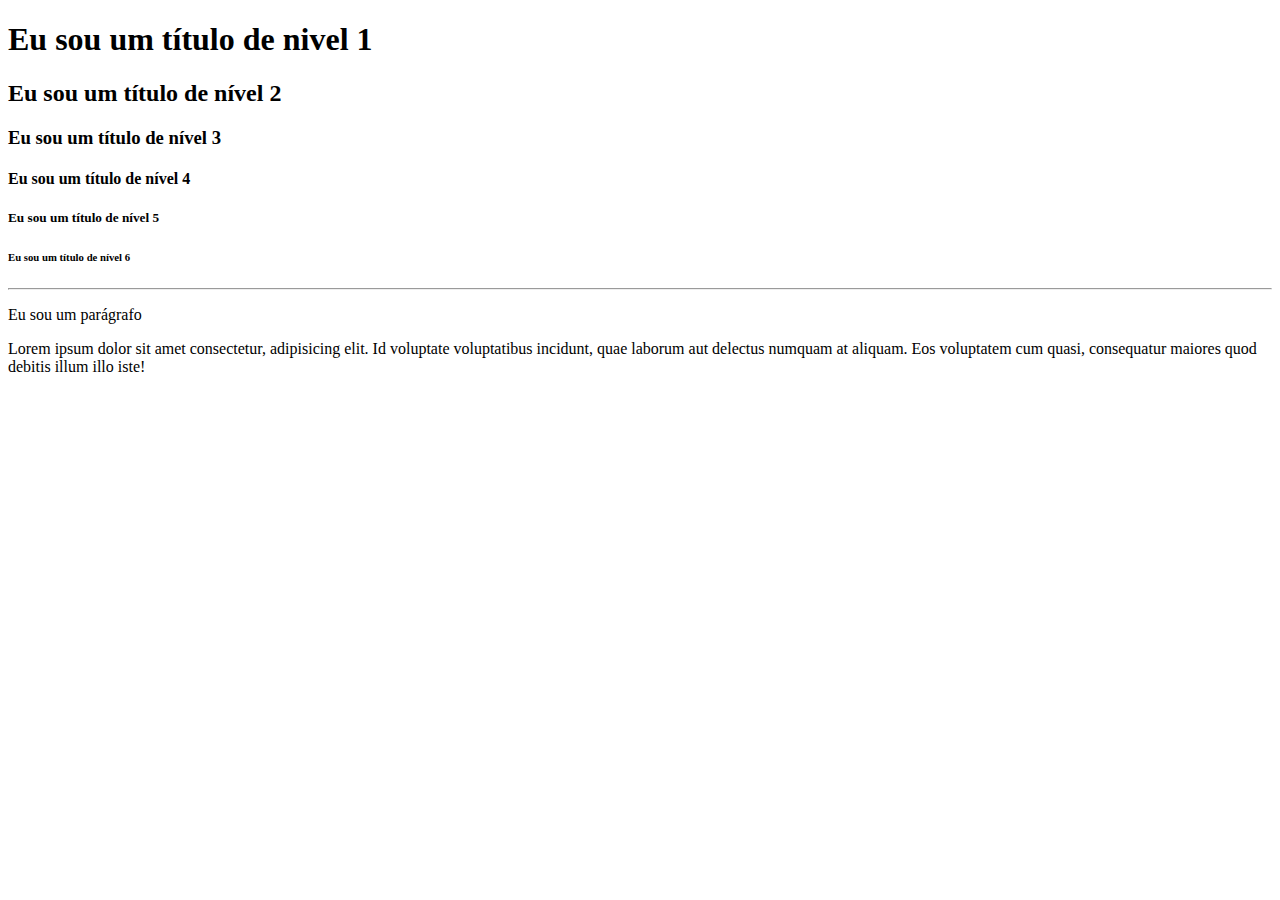
==== aula_27-02/index.html @ 34158c92 "Aula do dia 27/02. Criei os folders necessários para um projeto de programação, iniciei o arquivo in" ====
<!--Especifica o HTML5-->
<!DOCTYPE html>

<html lang="pt-BR"> <!--Define a linguagem do site-->
    <head>
        <title>Nome da Aba</title>
        <meta charset="utf-8"> <!--Justifica a acentuação dos caracteres-->
    </head>
    <body>
        <h1>Eu sou um título de nivel 1</h1>
        <h2>Eu sou um título de nível 2</h2>
        <h3>Eu sou um título de nível 3</h3>
        <h4>Eu sou um título de nível 4</h4>
        <h5>Eu sou um título de nível 5</h5>
        <h6>Eu sou um título de nível 6</h6>

        <hr>

        <p>Eu sou um parágrafo</p>
        <p>Lorem ipsum dolor sit amet consectetur, adipisicing elit. Id voluptate voluptatibus incidunt, quae laborum aut delectus numquam at aliquam. Eos voluptatem cum quasi, consequatur maiores quod debitis illum illo iste!</p>

    </body>
</html>
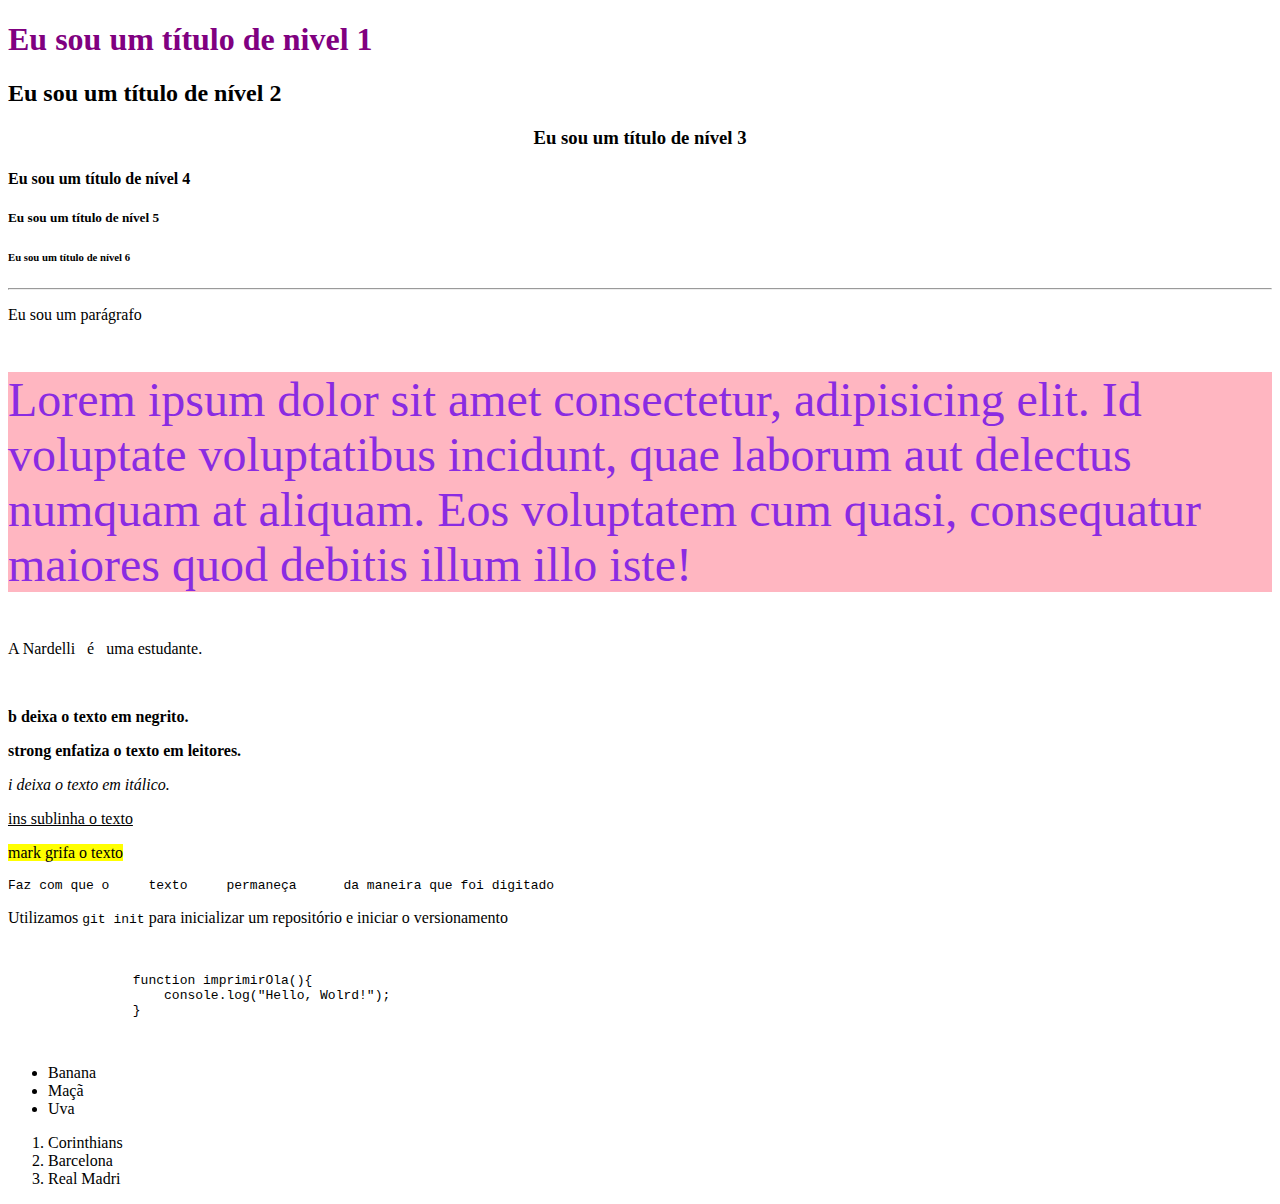
==== commit f8463b65: "Aula_27-02 Adicionei algumas outras tags, adicionei listas ordenadas e não ordenadas, fiz menção a u" ====
--- a/aula_27-02/index.html
+++ b/aula_27-02/index.html
@@ -7,17 +7,52 @@
         <meta charset="utf-8"> <!--Justifica a acentuação dos caracteres-->
     </head>
     <body>
-        <h1>Eu sou um título de nivel 1</h1>
+        <h1 style="color: purple">Eu sou um título de nivel 1</h1>
         <h2>Eu sou um título de nível 2</h2>
-        <h3>Eu sou um título de nível 3</h3>
+        <h3 style="text-align: center;">Eu sou um título de nível 3</h3>
         <h4>Eu sou um título de nível 4</h4>
         <h5>Eu sou um título de nível 5</h5>
         <h6>Eu sou um título de nível 6</h6>
 
-        <hr>
+        <hr> <!--Adiciona uma linha na tela-->
 
         <p>Eu sou um parágrafo</p>
-        <p>Lorem ipsum dolor sit amet consectetur, adipisicing elit. Id voluptate voluptatibus incidunt, quae laborum aut delectus numquam at aliquam. Eos voluptatem cum quasi, consequatur maiores quod debitis illum illo iste!</p>
 
+        <p style="background:lightpink; color: blueviolet; font-size: 3rem;">Lorem ipsum dolor sit amet consectetur, adipisicing elit. Id voluptate voluptatibus incidunt, quae laborum aut delectus numquam at aliquam. Eos voluptatem cum quasi, consequatur maiores quod debitis illum illo iste!</p>
+
+        <p>A Nardelli          &nbsp; é         &nbsp; uma estudante.</p>
+
+        <br> <!--Quebra a linha e/ou adiciona linhas-->
+
+        <p><b>b deixa o texto em negrito.</b></p>
+        <p><strong>strong enfatiza o texto em leitores.</strong></p>
+        <p><i>i deixa o texto em itálico.</i></p>
+        <p><ins>ins sublinha o texto</ins></p>
+        <p><mark>mark grifa o texto</mark></p>
+        <pre>Faz com que o     texto     permaneça      da maneira que foi digitado</pre>
+
+        <p>Utilizamos <code>git init</code> para inicializar um repositório e iniciar o versionamento</p>
+
+        <pre> <!--Nesse caso, a function é mostrada exatamente da maneira que escrevemos ela abaixo-->
+            <code>
+                function imprimirOla(){
+                    console.log("Hello, Wolrd!");
+                }
+            </code>
+        </pre>
+
+        <ul> <!--Cria uma lista não-ordenada -->
+            <li>Banana</li>
+            <li>Maçã</li>
+            <li>Uva</li>
+        </ul>
+
+        <ol> <!--Cria uma lista ordenada -->
+            <li>Corinthians</li>
+            <li>Barcelona</li>
+            <li>Real Madri</li>
+        </ol>
+
+        <!--Conferir o site MDM WEB DOCS: developer.mozilla.org/en-US/docs/Web/HTML-->
     </body>
 </html>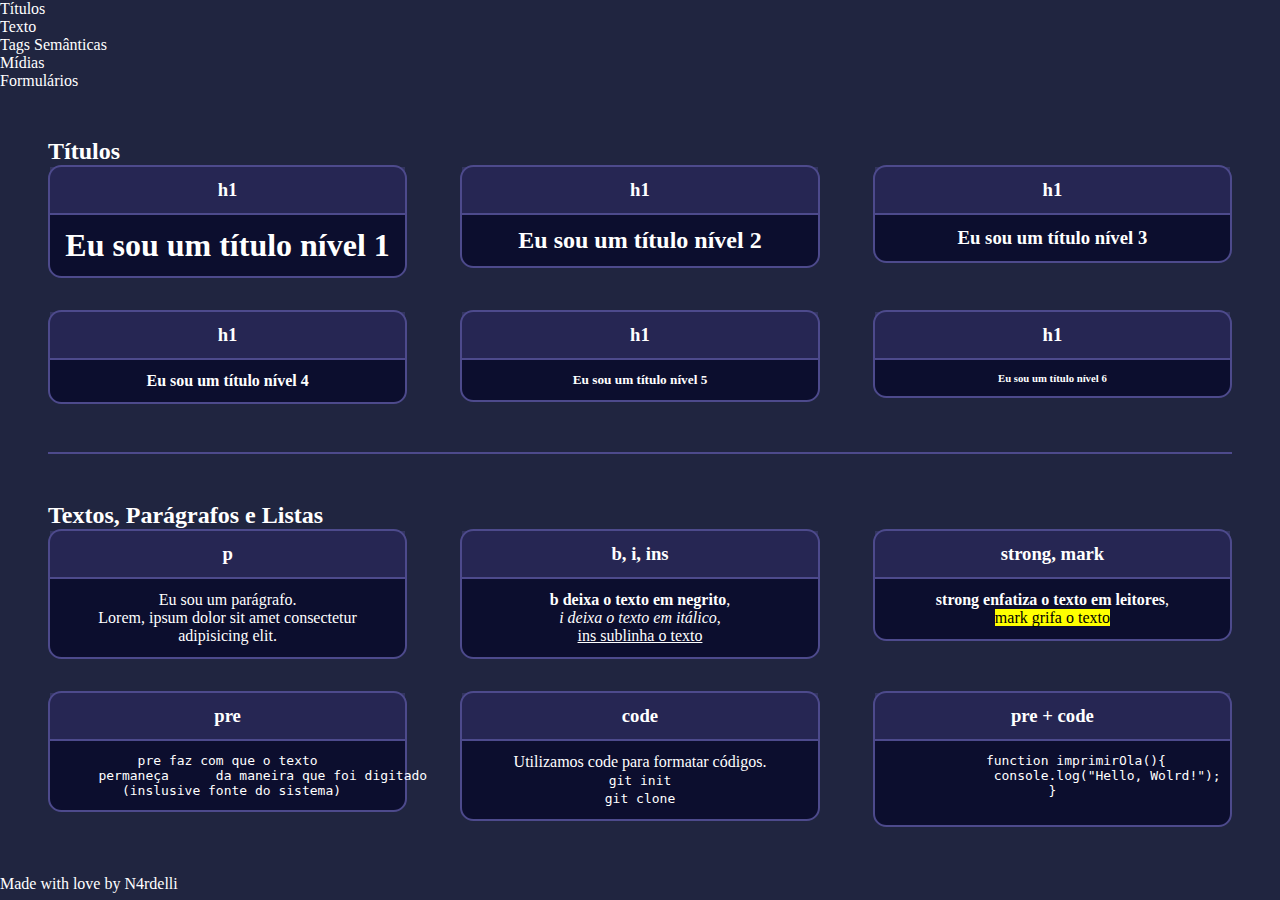
==== commit a478dd78: "Declarando css" ====
--- a/aula_27-02/index.html
+++ b/aula_27-02/index.html
@@ -1,58 +1,223 @@
 <!--Especifica o HTML5-->
 <!DOCTYPE html>
 
-<html lang="pt-BR"> <!--Define a linguagem do site-->
-    <head>
-        <title>Nome da Aba</title>
-        <meta charset="utf-8"> <!--Justifica a acentuação dos caracteres-->
-    </head>
-    <body>
-        <h1 style="color: purple">Eu sou um título de nivel 1</h1>
+<html lang="pt-BR">
+  <!--Define a linguagem do site-->
+  <head>
+    <title>Aprendendo Html</title>
+    <meta charset="utf-8" />
+    <link rel="stylesheet" type="text/css" href="./css/style.css" />
+    <!--Justifica a acentuação dos caracteres-->
+  </head>
+  <body>
+    <header>
+      <ul>
+        <li>Títulos</li>
+        <li>Texto</li>
+        <li>Tags Semânticas</li>
+        <li>Mídias</li>
+        <li>Formulários</li>
+      </ul>
+    </header>
+
+    <main>
+      <section>
+        <h2>Títulos</h2>
+        <div class="divContainer">
+          <div class="divBox">
+            <h3>h1</h3>
+            <hr style="border: 1px solid #4d4a8c" />
+            <div class="boxContent"><h1>Eu sou um título nível 1</h1></div>
+          </div>
+
+          <div class="divBox">
+            <h3>h1</h3>
+            <hr style="border: 1px solid #4d4a8c" />
+            <div class="boxContent"><h2>Eu sou um título nível 2</h2></div>
+          </div>
+
+          <div class="divBox">
+            <h3>h1</h3>
+            <hr style="border: 1px solid #4d4a8c" />
+            <div class="boxContent">
+              <h3 style="background: none; padding: 0rem">
+                Eu sou um título nível 3
+              </h3>
+            </div>
+          </div>
+
+          <div class="divBox">
+            <h3>h1</h3>
+            <hr style="border: 1px solid #4d4a8c" />
+            <div class="boxContent"><h4>Eu sou um título nível 4</h4></div>
+          </div>
+
+          <div class="divBox">
+            <h3>h1</h3>
+            <hr style="border: 1px solid #4d4a8c" />
+            <div class="boxContent"><h5>Eu sou um título nível 5</h5></div>
+          </div>
+
+          <div class="divBox">
+            <h3>h1</h3>
+            <hr style="border: 1px solid #4d4a8c" />
+            <div class="boxContent"><h6>Eu sou um título nível 6</h6></div>
+          </div>
+        </div>
+      </section>
+
+      <hr style="border: 1px solid #4d4a8c; margin: 0rem 3rem;" />
+
+      <section>
+        <h2>Textos, Parágrafos e Listas</h2>
+        <div class="divContainer">
+          <div class="divBox">
+            <h3>p</h3>
+            <hr style="border: 1px solid #4d4a8c" />
+            <div class="boxContent">
+              <p>
+                Eu sou um parágrafo.<br />Lorem, ipsum dolor sit amet
+                consectetur adipisicing elit.
+              </p>
+            </div>
+          </div>
+
+          <div class="divBox">
+            <h3>b, i, ins</h3>
+            <hr style="border: 1px solid #4d4a8c" />
+            <div class="boxContent">
+              <p>
+                <b>b deixa o texto em negrito</b>,<br /><i
+                  >i deixa o texto em itálico</i
+                >,<br /><ins>ins sublinha o texto</ins>
+              </p>
+            </div>
+          </div>
+
+          <div class="divBox">
+            <h3>strong, mark</h3>
+            <hr style="border: 1px solid #4d4a8c" />
+            <div class="boxContent">
+              <p>
+                <strong>strong enfatiza o texto em leitores</strong>,<br /><mark
+                  >mark grifa o texto</mark
+                >
+              </p>
+            </div>
+          </div>
+
+          <div class="divBox">
+            <h3>pre</h3>
+            <hr style="border: 1px solid #4d4a8c" />
+            <div class="boxContent">
+              <p></p>
+              <pre>pre faz com que o texto<br>         permaneça      da maneira que foi digitado<br> (inslusive fonte do sistema)</pre>
+            </div>
+          </div>
+
+          <div class="divBox">
+            <h3>code</h3>
+            <hr style="border: 1px solid #4d4a8c" />
+            <div class="boxContent">
+              <p>
+                Utilizamos code para formatar códigos.<br /><code>git init</code
+                ><br /><code>git clone</code>
+              </p>
+            </div>
+          </div>
+
+          <div class="divBox">
+            <h3>pre + code</h3>
+            <hr style="border: 1px solid #4d4a8c" />
+            <div class="boxContent">
+              <pre>
+      <code>function imprimirOla(){
+              console.log("Hello, Wolrd!");
+}</code>
+              </pre>
+            </div>
+          </div>
+        </div>
+      </section>
+    </main>
+
+    <footer>Made with love by N4rdelli</footer>
+  </body>
+
+  <!--<body>
+    <main>
+      <div class="divTextos">
+        <h1 style="text-align: center">Eu sou um título de nivel 1</h1>
         <h2>Eu sou um título de nível 2</h2>
-        <h3 style="text-align: center;">Eu sou um título de nível 3</h3>
+        <h3 style="color: purple">Eu sou um título de nível 3</h3>
         <h4>Eu sou um título de nível 4</h4>
         <h5>Eu sou um título de nível 5</h5>
         <h6>Eu sou um título de nível 6</h6>
-
-        <hr> <!--Adiciona uma linha na tela-->
-
+      </div>
+
+      <hr />
+      //Adiciona uma linha na tela
+
+      <div class="divParagrafos">
         <p>Eu sou um parágrafo</p>
 
-        <p style="background:lightpink; color: blueviolet; font-size: 3rem;">Lorem ipsum dolor sit amet consectetur, adipisicing elit. Id voluptate voluptatibus incidunt, quae laborum aut delectus numquam at aliquam. Eos voluptatem cum quasi, consequatur maiores quod debitis illum illo iste!</p>
-
-        <p>A Nardelli          &nbsp; é         &nbsp; uma estudante.</p>
-
-        <br> <!--Quebra a linha e/ou adiciona linhas-->
-
+        <p style="background: lightpink; color: blueviolet; font-size: 1.5rem">
+          Lorem ipsum dolor sit amet consectetur, adipisicing elit. Id voluptate
+          voluptatibus incidunt, quae laborum aut delectus numquam at aliquam.
+          Eos voluptatem cum quasi, consequatur maiores quod debitis illum illo
+          iste!
+        </p>
+
+        <p>A Nardelli &nbsp; é &nbsp; uma estudante.</p>
+      </div>
+
+      <hr />
+
+      <div class="divFormatacao">
         <p><b>b deixa o texto em negrito.</b></p>
         <p><strong>strong enfatiza o texto em leitores.</strong></p>
         <p><i>i deixa o texto em itálico.</i></p>
         <p><ins>ins sublinha o texto</ins></p>
         <p><mark>mark grifa o texto</mark></p>
-        <pre>Faz com que o     texto     permaneça      da maneira que foi digitado</pre>
-
-        <p>Utilizamos <code>git init</code> para inicializar um repositório e iniciar o versionamento</p>
-
-        <pre> <!--Nesse caso, a function é mostrada exatamente da maneira que escrevemos ela abaixo-->
+        <p><pre>pre faz com que o     texto     permaneça      da maneira que foi digitado (inslusive fonte do sistema)</pre></p>
+        
+
+        <p>
+          Utilizamos <code>git init</code> para inicializar um repositório e
+          iniciar o versionamento
+        </p>
+
+        <pre> //Nesse caso, a function é mostrada exatamente da maneira que escrevemos ela abaixo
             <code>
                 function imprimirOla(){
                     console.log("Hello, Wolrd!");
                 }
             </code>
         </pre>
-
-        <ul> <!--Cria uma lista não-ordenada -->
-            <li>Banana</li>
-            <li>Maçã</li>
-            <li>Uva</li>
+      </div>
+
+      <hr />
+
+      <div class="divListas">
+        <ul>
+          //Cria uma lista não-ordenada
+          <li>Banana</li>
+          <li>Maçã</li>
+          <li>Uva</li>
         </ul>
 
-        <ol> <!--Cria uma lista ordenada -->
-            <li>Corinthians</li>
-            <li>Barcelona</li>
-            <li>Real Madri</li>
+        <ol>
+          //Cria uma lista ordenada
+          <li>Corinthians</li>
+          <li>Barcelona</li>
+          <li>Real Madri</li>
         </ol>
-
-        <!--Conferir o site MDM WEB DOCS: developer.mozilla.org/en-US/docs/Web/HTML-->
-    </body>
-</html>+      </div>
+    </main>
+
+    <br />
+    //Quebra a linha e/ou adiciona linhas
+
+    //Conferir o site MDM WEB DOCS: developer.mozilla.org/en-US/docs/Web/HTML
+  </body> -->
+</html>
--- a/aula_27-02/css/style.css
+++ b/aula_27-02/css/style.css
@@ -0,0 +1,43 @@
+*{
+    margin: 0;
+    padding: 0;
+}
+
+body{
+    background-color: #202540;
+    color: #fff;
+}
+
+section{
+    padding: 3rem;
+}
+
+.divContainer{
+    display: flex;
+    flex-direction: row;
+    flex-wrap: wrap;
+    justify-content: space-between;
+    row-gap: 2rem;
+}
+
+.divBox{
+    width: 30%;
+    height: fit-content;
+    background-color: #0C0E2E;
+    border-radius: 10pt;
+    border: 2px solid #4D4A8C;
+}
+
+h3{
+    text-align: center;
+    padding: 0.75rem;
+    background-color: #4D4A8C66;
+}
+
+.boxContent{
+    display: flex;
+    justify-content: center;
+    align-items: center;
+    padding: 0.75rem;
+    text-align: center;
+}